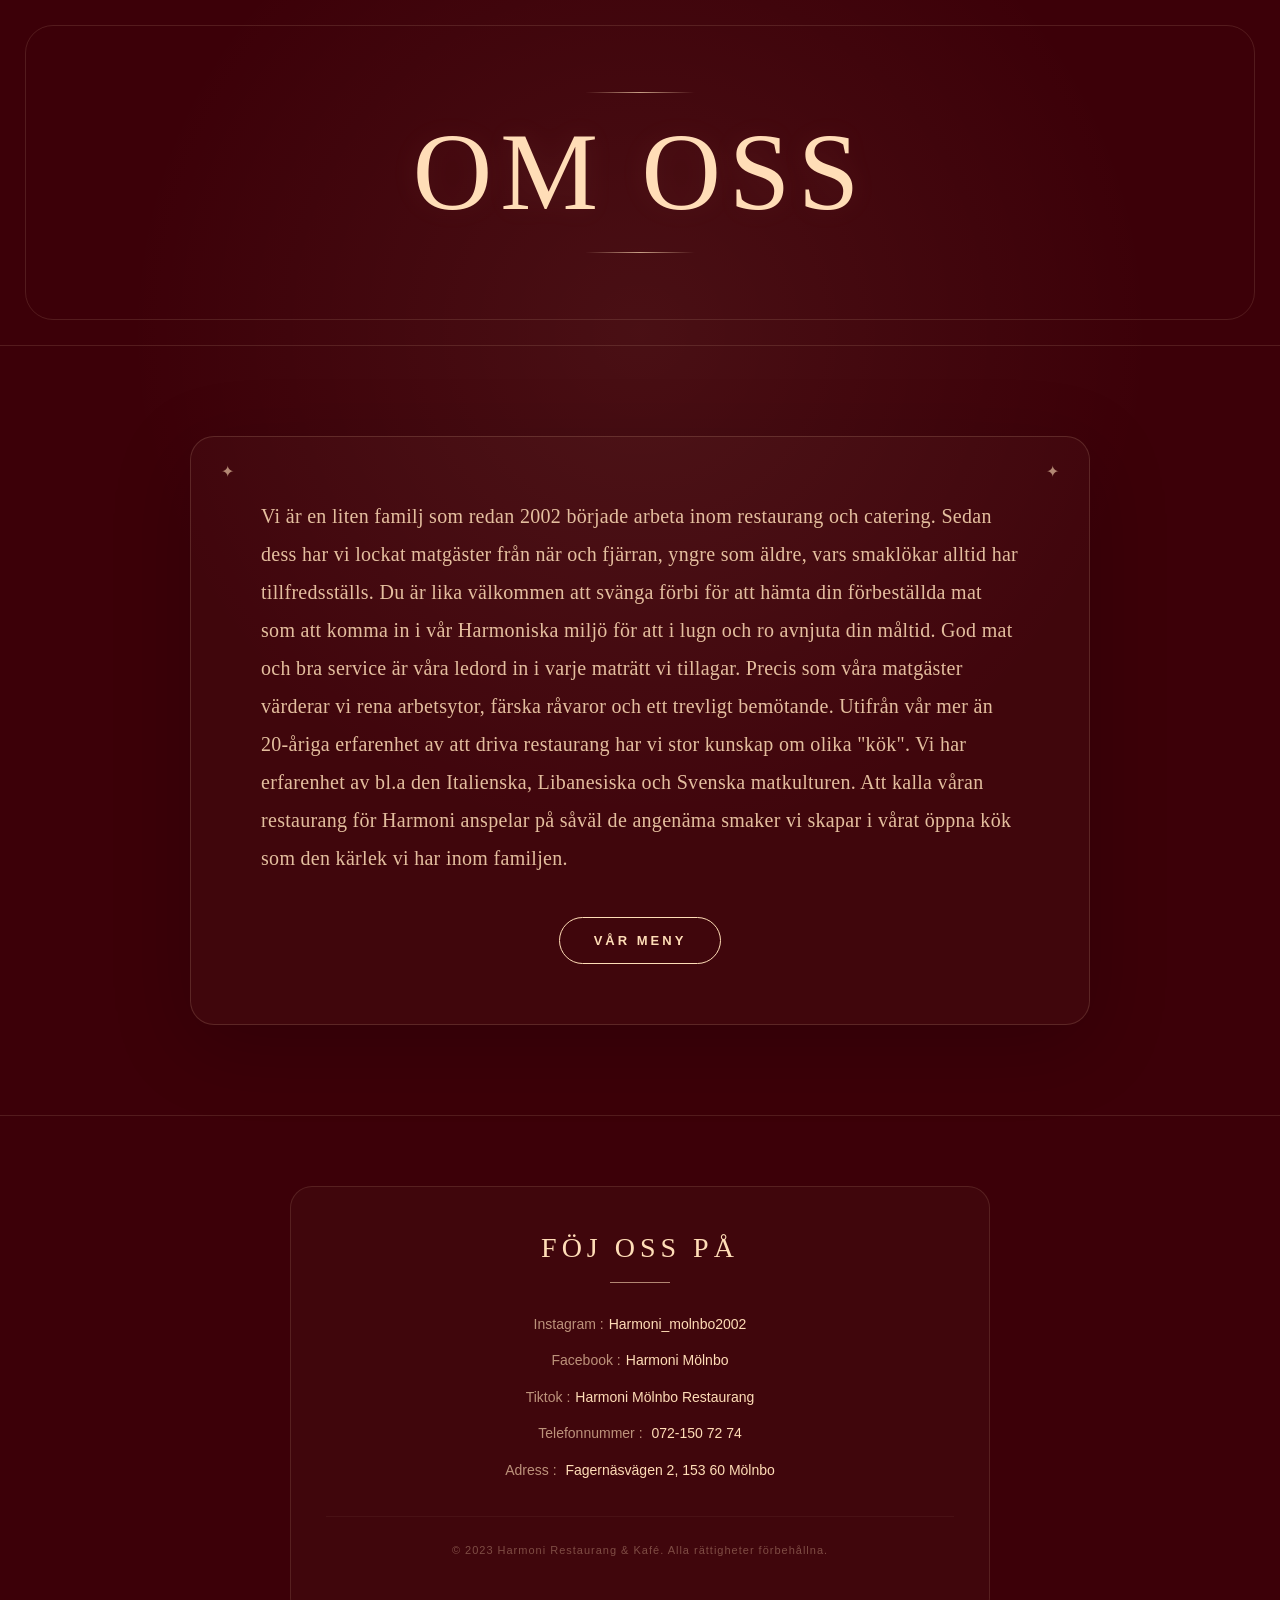
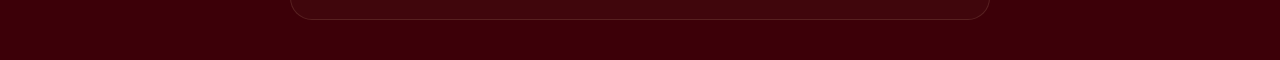
==== om-oss.html @ 75c51c8d "om oss" ====
<!DOCTYPE html>
<html lang="sv">
<head>
    <meta charset="UTF-8">
    <meta name="viewport" content="width=device-width, initial-scale=1.0">

    <title>Harmoni Restaurang & Kafé</title>

    <link rel="icon" type="image/x-icon" href="LOGO.png">
    <link rel="stylesheet" href="style.css">
</head>
<body>
    <header>
        <div class="brand">
            <h1>Om Oss</h1>
        </div>
    </header>
    <main>
        <section>
            <p>Vi är en liten familj som redan 2002 började arbeta inom restaurang och
            catering. Sedan dess har vi lockat matgäster från när och fjärran, yngre
            som äldre, vars smaklökar alltid har tillfredsställs.
            Du är lika välkommen att svänga förbi för att hämta din förbeställda mat
            som att komma in i vår Harmoniska miljö för att i lugn och ro avnjuta din
            måltid.
            God mat och bra service är våra ledord in i varje maträtt vi tillagar.
            Precis som våra matgäster värderar vi rena arbetsytor, färska råvaror
            och ett trevligt bemötande. Utifrån vår mer än 20-åriga erfarenhet av att
            driva restaurang har vi stor kunskap om olika "kök". Vi har erfarenhet
            av bl.a den Italienska, Libanesiska och Svenska matkulturen.
            Att kalla våran restaurang för Harmoni anspelar på såväl de angenäma
            smaker vi skapar i vårat öppna kök som den kärlek vi har inom familjen.</p>
            <a href="..." class="meny">Vår meny</a>
        </section>
    </main>
    <footer>
        <div class="follow-card">
                <h3>föj oss på</h3>
                <p>Instagram :<a href="https://www.instagram.com/harmoni_molnbo2002?vrfl=MWJ5YnI5anM1MmVmbg==" target="_blank">Harmoni_molnbo2002</a></p>
                <p>Facebook :<a href="https://www.facebook.com/share/14xSgZM97Tg/" target="_blank">Harmoni Mölnbo</a></p>
                <p>Tiktok :<a href="https://www.tiktok.com/@harmoni.mlnbo.res?is_from_webapp=1&sender_device=pc" target="_blank">Harmoni Mölnbo Restaurang</a></p>
                <p>Telefonnummer : <a href="tel:072-150 72 74">072-150 72 74</a></p>
                <p>Adress : <a href="https://maps.app.goo.gl/VzfkuZ7yirHvtqJ88" target="_blank">Fagernäsvägen 2, 153 60 Mölnbo</a></p>
                <p>&copy; 2023 Harmoni Restaurang & Kafé. Alla rättigheter förbehållna.</p>
            </div>
    </footer>
</body>
</html>
---- style.css ----
/* =========================================
   RESET
========================================= */

* {
    box-sizing: border-box;
    margin: 0;
    padding: 0;
}

html {
    scroll-behavior: smooth;
}

body {
    min-height: 100vh;

    background:
        radial-gradient(
            circle at 50% 45%,
            rgba(255, 221, 183, 0.07),
            transparent 35%
        ),
        #3C0008;

    color: #ffddb7;

    font-family:
        "Georgia",
        "Times New Roman",
        serif;

    overflow-x: hidden;
}


/* =========================================
   HERO
========================================= */

.hero {

    min-height: 520px;
    width: 100%;

    position: relative;

    display: grid;

    grid-template-columns:
        minmax(250px, 1fr)
        280px
        minmax(250px, 1fr);

    grid-template-rows:
        1fr
        auto;

    align-items: center;

    padding:
        70px
        clamp(30px, 7vw, 120px);

    isolation: isolate;

    overflow: hidden;
}


/* =========================================
   BACKGROUND
========================================= */

.hero::before {

    content: "";

    position: absolute;

    inset: 25px;

    border: 1px solid
        rgba(255, 221, 183, 0.12);

    border-radius: 28px;

    pointer-events: none;

    z-index: -1;
}


.hero::after {

    content: "";

    position: absolute;

    width: 700px;
    height: 700px;

    left: 50%;
    top: 50%;

    transform:
        translate(-50%, -50%);

    border-radius: 50%;

    border: 1px solid
        rgba(255, 221, 183, 0.04);

    box-shadow:
        0 0 100px
        rgba(255, 221, 183, 0.04);

    pointer-events: none;

    z-index: -1;
}


/* =========================================
   LEFT + RIGHT BRAND
========================================= */

.brand {

    display: flex;

    flex-direction: column;

    gap: 8px;

    animation:
        fadeUp 1s ease both;
}


.brand-left {

    grid-column: 1;

    text-align: right;

    padding-right: 45px;

    align-items: flex-end;
}


.brand-right {

    grid-column: 3;

    text-align: left;

    padding-left: 45px;

    align-items: flex-start;

    animation-delay: .15s;
}


/* =========================================
   SMALL TEXT
========================================= */

.small-text {

    font-family: Arial, Helvetica, sans-serif;

    font-size: 11px;

    letter-spacing: 5px;

    font-weight: 600;

    opacity: .65;
}


/* =========================================
   MAIN BRAND
========================================= */

.brand h1,
.brand h2 {

    font-size:
        clamp(34px, 5vw, 68px);

    line-height: .9;

    font-weight: 600;

    letter-spacing: 5px;

    color: #ffddb7;

    text-shadow:
        0 0 25px
        rgba(255, 221, 183, .08);
}


.brand h2 {

    font-size:
        clamp(32px, 4.5vw, 58px);

    letter-spacing: 3px;
}


/* =========================================
   LOCATION
========================================= */

.location {

    font-family: Arial, Helvetica, sans-serif;

    font-size: 13px;

    letter-spacing: 7px;

    opacity: .75;
}


/* =========================================
   LOGO
========================================= */

.logo-wrapper {

    grid-column: 2;
    grid-row: 1;

    width: 280px;
    height: 280px;

    position: relative;

    display: flex;

    justify-content: center;
    align-items: center;

    animation:
        logoAppear 1.2s cubic-bezier(.2,.8,.2,1)
        both;
}


/* =========================================
   LOGO IMAGE
========================================= */

.logo {

    width: 215px;
    height: 215px;

    border-radius: 50%;

    overflow: hidden;

    position: relative;

    z-index: 3;

    background: #3C0008;

    display: flex;

    justify-content: center;
    align-items: center;

    box-shadow:
        0 0 0 1px
        rgba(255, 221, 183, .35),

        0 0 45px
        rgba(255, 221, 183, .08);

    transition:
        transform .5s ease,
        box-shadow .5s ease;
}


.logo img {

    width: 100%;
    height: 100%;

    object-fit: cover;

    display: block;

    transition:
        transform .6s ease;
}


/* =========================================
   LOGO HOVER
========================================= */

.logo:hover {

    transform: scale(1.04);

    box-shadow:
        0 0 0 1px
        rgba(255, 221, 183, .7),

        0 0 65px
        rgba(255, 221, 183, .16);
}


.logo:hover img {

    transform: scale(1.05);
}


/* =========================================
   DECORATIVE RINGS
========================================= */

.logo-ring {

    position: absolute;

    border-radius: 50%;

    pointer-events: none;
}


.ring-outer {

    width: 270px;
    height: 270px;

    border:
        1px solid
        rgba(255, 221, 183, .55);

    animation:
        rotateSlow 30s linear infinite;
}


.ring-inner {

    width: 245px;
    height: 245px;

    border:
        1px dashed
        rgba(255, 221, 183, .25);
}


/* =========================================
   SMALL DECORATIVE DOTS
========================================= */

.logo-wrapper::before,
.logo-wrapper::after {

    content: "✦";

    position: absolute;

    color: #ffddb7;

    font-size: 12px;

    opacity: .6;

    z-index: 5;
}


.logo-wrapper::before {

    left: 3px;
    top: 50%;

    transform: translateY(-50%);
}


.logo-wrapper::after {

    right: 3px;
    top: 50%;

    transform: translateY(-50%);
}


/* =========================================
   SINCE
========================================= */

.since {

    grid-column: 1 / 4;
    grid-row: 2;

    display: flex;

    justify-content: center;
    align-items: center;

    gap: 18px;

    margin-top: 55px;

    animation:
        fadeUp 1s ease .3s both;
}


.line {

    width: clamp(50px, 10vw, 140px);

    height: 1px;

    background:
        linear-gradient(
            to right,
            transparent,
            rgba(255, 221, 183, .55)
        );
}


.line:last-child {

    background:
        linear-gradient(
            to left,
            transparent,
            rgba(255, 221, 183, .55)
        );
}


.since-content {

    display: flex;

    align-items: center;

    gap: 12px;
}


.since-content span {

    font-family: Arial, Helvetica, sans-serif;

    font-size: 10px;

    letter-spacing: 4px;

    opacity: .65;
}


.since-content strong {

    font-size: 20px;

    letter-spacing: 4px;

    font-weight: 500;
}


/* =========================================
   ANIMATIONS
========================================= */

@keyframes fadeUp {

    from {

        opacity: 0;

        transform:
            translateY(20px);
    }

    to {

        opacity: 1;

        transform:
            translateY(0);
    }
}


@keyframes logoAppear {

    from {

        opacity: 0;

        transform:
            scale(.7)
            rotate(-8deg);
    }

    to {

        opacity: 1;

        transform:
            scale(1)
            rotate(0);
    }
}


@keyframes rotateSlow {

    from {
        transform: rotate(0deg);
    }

    to {
        transform: rotate(360deg);
    }
}


/* =========================================
   TABLET
========================================= */

@media (max-width: 900px) {

    .hero {

        grid-template-columns:
            1fr 190px 1fr;

        padding:
            55px 25px;
    }


    .logo-wrapper {

        width: 190px;
        height: 190px;
    }


    .logo {

        width: 145px;
        height: 145px;
    }


    .ring-outer {

        width: 180px;
        height: 180px;
    }


    .ring-inner {

        width: 165px;
        height: 165px;
    }


    .brand-left {

        padding-right: 20px;
    }


    .brand-right {

        padding-left: 20px;
    }


    .brand h1,
    .brand h2 {

        font-size: 32px;
    }


    .location {

        font-size: 10px;

        letter-spacing: 4px;
    }
}


/* =========================================
   MOBILE
========================================= */

@media (max-width: 600px) {

    .hero {

        min-height: 650px;

        display: flex;

        flex-direction: column;

        justify-content: center;

        gap: 25px;

        padding:
            55px 20px;
    }


    .brand {

        width: 100%;

        align-items: center !important;

        text-align: center !important;

        padding: 0 !important;
    }


    .brand-left {

        order: 1;
    }


    .logo-wrapper {

        order: 2;

        width: 190px;
        height: 190px;
    }


    .brand-right {

        order: 3;
    }


    .since {

        order: 4;

        width: 100%;

        margin-top: 10px;
    }


    .brand h1,
    .brand h2 {

        font-size: 38px;

        letter-spacing: 4px;
    }


    .small-text {

        font-size: 9px;

        letter-spacing: 4px;
    }


    .location {

        font-size: 10px;

        letter-spacing: 5px;
    }


    .logo {

        width: 145px;
        height: 145px;
    }


    .ring-outer {

        width: 180px;
        height: 180px;
    }


    .ring-inner {

        width: 165px;
        height: 165px;
    }


    .since {

        gap: 10px;
    }


    .line {

        width: 45px;
    }


    .since-content span {

        font-size: 8px;
    }


    .since-content strong {

        font-size: 16px;
    }


    .hero::before {

        inset: 12px;

        border-radius: 20px;
    }
}


/* =========================================
   VERY SMALL PHONES
========================================= */

@media (max-width: 380px) {

    .hero {

        min-height: 600px;
    }


    .brand h1,
    .brand h2 {

        font-size: 31px;
    }


    .logo-wrapper {

        width: 165px;
        height: 165px;
    }


    .logo {

        width: 125px;
        height: 125px;
    }


    .ring-outer {

        width: 155px;
        height: 155px;
    }


    .ring-inner {

        width: 140px;
        height: 140px;
    }
}
/* =========================================
   RESET
========================================= */

* {
    box-sizing: border-box;
    margin: 0;
    padding: 0;
}

html {
    scroll-behavior: smooth;
}

body {
    min-height: 100vh;

    background:
        radial-gradient(
            circle at 50% 20%,
            rgba(255, 221, 183, 0.07),
            transparent 35%
        ),
        #3C0008;

    color: #ffddb7;

    font-family:
        Georgia,
        "Times New Roman",
        serif;

    overflow-x: hidden;
}


/* =========================================
   HEADER
========================================= */

header {
    min-height: 300px;

    display: flex;
    justify-content: center;
    align-items: center;

    position: relative;

    padding: 70px 30px;

    text-align: center;

    border-bottom: 1px solid
        rgba(255, 221, 183, 0.12);
}


/* Decorative frame */

header::before {
    content: "";

    position: absolute;

    inset: 25px;

    border: 1px solid
        rgba(255, 221, 183, 0.12);

    border-radius: 28px;

    pointer-events: none;
}


/* =========================================
   TITLE
========================================= */

.brand {
    position: relative;
    z-index: 2;

    animation:
        fadeUp 1s ease both;
}

.brand h1 {
    font-size:
        clamp(55px, 9vw, 110px);

    font-weight: 500;

    letter-spacing: 8px;

    text-transform: uppercase;

    color: #ffddb7;

    text-shadow:
        0 0 30px
        rgba(255, 221, 183, 0.08);
}


/* Decorative lines around title */

.brand::before,
.brand::after {
    content: "";

    display: block;

    width: 110px;
    height: 1px;

    margin: 22px auto;

    background:
        linear-gradient(
            to right,
            transparent,
            rgba(255, 221, 183, 0.7),
            transparent
        );
}


/* =========================================
   MAIN
========================================= */

main {
    width: 100%;

    padding:
        90px
        8%;

    display: flex;

    justify-content: center;
}


/* =========================================
   ABOUT SECTION
========================================= */

section {
    width: min(900px, 100%);

    position: relative;

    padding:
        60px
        clamp(25px, 6vw, 70px);

    text-align: center;

    background:
        rgba(255, 221, 183, 0.025);

    border:
        1px solid
        rgba(255, 221, 183, 0.15);

    border-radius: 24px;

    box-shadow:
        0 20px 80px
        rgba(0, 0, 0, 0.18);

    animation:
        fadeUp 1s ease .15s both;
}


/* Decorative corners */

section::before,
section::after {
    content: "✦";

    position: absolute;

    font-size: 16px;

    color: #ffddb7;

    opacity: .6;
}

section::before {
    top: 25px;
    left: 30px;
}

section::after {
    top: 25px;
    right: 30px;
}


/* =========================================
   TEXT
========================================= */

section p {
    font-size:
        clamp(17px, 2vw, 20px);

    line-height: 1.9;

    letter-spacing: .3px;

    color:
        rgba(255, 221, 183, 0.86);

    text-align: left;
}


/* =========================================
   MENU BUTTON
========================================= */

.meny {
    display: inline-flex;

    align-items: center;
    justify-content: center;

    margin-top: 40px;

    padding:
        15px 34px;

    border:
        1px solid
        #ffddb7;

    border-radius: 50px;

    color: #ffddb7;

    text-decoration: none;

    font-family: Arial, Helvetica, sans-serif;

    font-size: 13px;

    font-weight: 600;

    letter-spacing: 3px;

    text-transform: uppercase;

    transition:
        background .3s ease,
        color .3s ease,
        transform .3s ease,
        box-shadow .3s ease;
}


.meny:hover {
    background: #ffddb7;

    color: #3C0008;

    transform: translateY(-3px);

    box-shadow:
        0 10px 30px
        rgba(255, 221, 183, .15);
}


/* =========================================
   FOOTER
========================================= */

footer {
    width: 100%;

    padding:
        70px 8% 40px;

    border-top:
        1px solid
        rgba(255, 221, 183, .12);

    position: relative;
}


/* =========================================
   FOLLOW CARD
========================================= */

.follow-card {
    width: min(700px, 100%);

    margin: auto;

    padding:
        45px 35px;

    text-align: center;

    background:
        rgba(255, 221, 183, 0.025);

    border:
        1px solid
        rgba(255, 221, 183, .12);

    border-radius: 22px;

    animation:
        fadeUp 1s ease .3s both;
}


/* =========================================
   FOLLOW TITLE
========================================= */

.follow-card h3 {
    margin-bottom: 30px;

    font-size: 28px;

    font-weight: 500;

    letter-spacing: 5px;

    text-transform: uppercase;
}


.follow-card h3::after {
    content: "";

    display: block;

    width: 60px;
    height: 1px;

    margin: 18px auto 0;

    background: #ffddb7;

    opacity: .6;
}


/* =========================================
   FOOTER TEXT
========================================= */

.follow-card p {
    margin: 14px 0;

    font-family: Arial, Helvetica, sans-serif;

    font-size: 14px;

    line-height: 1.6;

    color:
        rgba(255, 221, 183, .65);
}


/* =========================================
   LINKS
========================================= */

.follow-card a {
    color: #ffddb7;

    text-decoration: none;

    margin-left: 5px;

    transition:
        opacity .25s ease;
}


.follow-card a:hover {
    opacity: .6;
}


/* =========================================
   COPYRIGHT
========================================= */

.follow-card p:last-child {
    margin-top: 35px;

    padding-top: 25px;

    border-top:
        1px solid
        rgba(255, 221, 183, .1);

    font-size: 11px;

    letter-spacing: 1px;

    opacity: .5;
}


/* =========================================
   ANIMATION
========================================= */

@keyframes fadeUp {

    from {
        opacity: 0;

        transform:
            translateY(25px);
    }

    to {
        opacity: 1;

        transform:
            translateY(0);
    }
}


/* =========================================
   TABLET
========================================= */

@media (max-width: 700px) {

    header {
        min-height: 240px;

        padding: 50px 20px;
    }

    header::before {
        inset: 15px;

        border-radius: 18px;
    }

    .brand h1 {
        font-size: 48px;

        letter-spacing: 5px;
    }

    main {
        padding:
            55px 20px;
    }

    section {
        padding:
            40px 25px;
    }

    section p {
        font-size: 16px;

        line-height: 1.8;
    }

    footer {
        padding:
            50px 20px 30px;
    }
}


/* =========================================
   PHONE
========================================= */

@media (max-width: 450px) {

    header {
        min-height: 210px;
    }

    .brand h1 {
        font-size: 38px;

        letter-spacing: 4px;
    }

    .brand::before,
    .brand::after {
        width: 70px;

        margin: 15px auto;
    }

    main {
        padding:
            35px 12px;
    }

    section {
        padding:
            35px 20px;

        border-radius: 18px;
    }

    section::before {
        left: 18px;
    }

    section::after {
        right: 18px;
    }

    section p {
        font-size: 15px;

        line-height: 1.75;
    }

    .meny {
        width: 100%;

        padding:
            14px 20px;
    }

    footer {
        padding:
            35px 12px 25px;
    }

    .follow-card {
        padding:
            35px 18px;
    }

    .follow-card h3 {
        font-size: 22px;

        letter-spacing: 3px;
    }

    .follow-card p {
        font-size: 13px;

        word-break: break-word;
    }
}
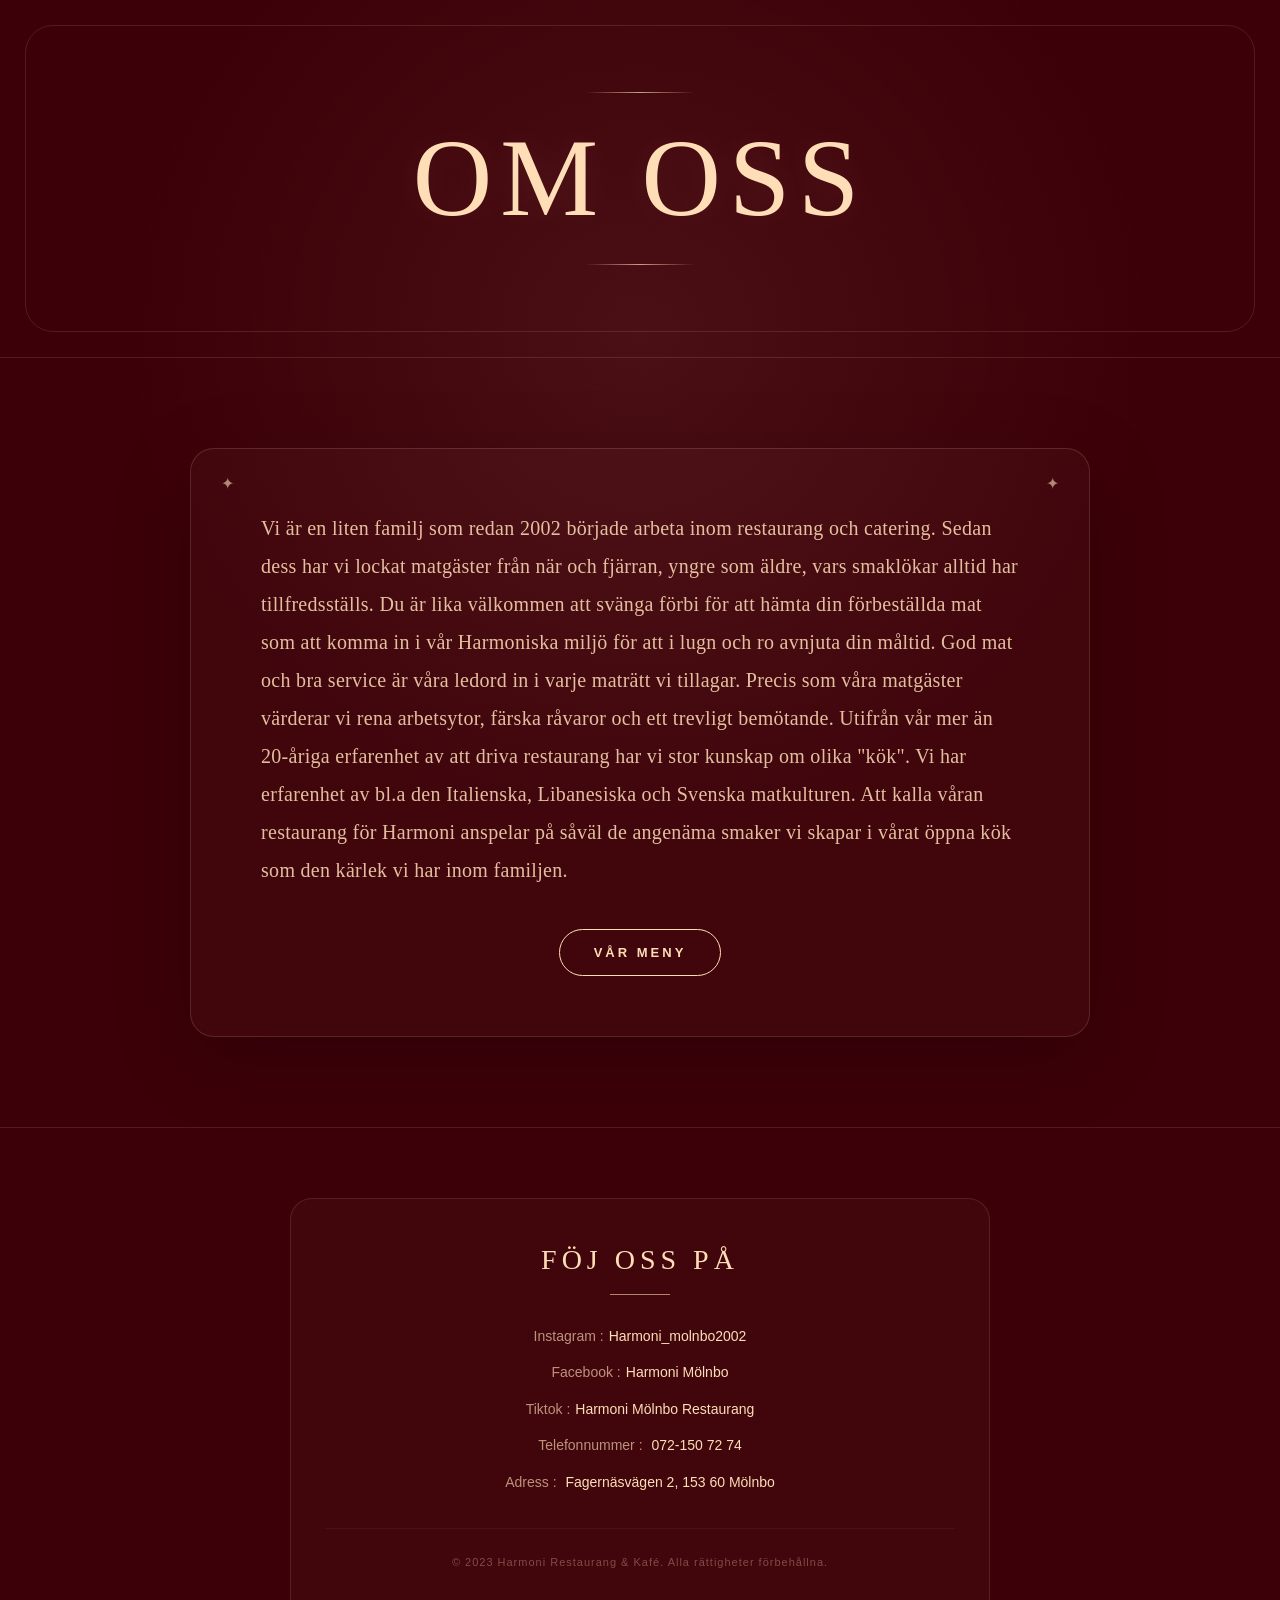
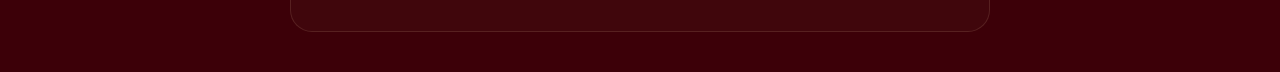
==== commit 304447cf: "mer info" ====
--- a/om-oss.html
+++ b/om-oss.html
@@ -7,7 +7,7 @@
     <title>Harmoni Restaurang & Kafé</title>
 
     <link rel="icon" type="image/x-icon" href="LOGO.png">
-    <link rel="stylesheet" href="style.css">
+    <link rel="stylesheet"s href="om-oss.css">
 </head>
 <body>
     <header>
@@ -17,7 +17,10 @@
     </header>
     <main>
         <section>
-            <p>Vi är en liten familj som redan 2002 började arbeta inom restaurang och
+            <p>
+                
+                
+                Vi är en liten familj som redan 2002 började arbeta inom restaurang och
             catering. Sedan dess har vi lockat matgäster från när och fjärran, yngre
             som äldre, vars smaklökar alltid har tillfredsställs.
             Du är lika välkommen att svänga förbi för att hämta din förbeställda mat
--- a/om-oss.css
+++ b/om-oss.css
@@ -0,0 +1,566 @@
+/* =========================================
+   RESET
+========================================= */
+
+* {
+    box-sizing: border-box;
+    margin: 0;
+    padding: 0;
+}
+
+html {
+    scroll-behavior: smooth;
+}
+
+body {
+    min-height: 100vh;
+
+    background:
+        radial-gradient(
+            circle at 50% 20%,
+            rgba(255, 221, 183, 0.07),
+            transparent 35%
+        ),
+        #3C0008;
+
+    color: #ffddb7;
+
+    font-family:
+        Georgia,
+        "Times New Roman",
+        serif;
+
+    overflow-x: hidden;
+}
+
+
+/* =========================================
+   HEADER
+========================================= */
+
+header {
+    min-height: 300px;
+
+    display: flex;
+    justify-content: center;
+    align-items: center;
+
+    position: relative;
+
+    padding: 70px 30px;
+
+    text-align: center;
+
+    border-bottom: 1px solid
+        rgba(255, 221, 183, 0.12);
+}
+
+
+/* Decorative frame */
+
+header::before {
+    content: "";
+
+    position: absolute;
+
+    inset: 25px;
+
+    border: 1px solid
+        rgba(255, 221, 183, 0.12);
+
+    border-radius: 28px;
+
+    pointer-events: none;
+}
+
+
+/* =========================================
+   TITLE
+========================================= */
+
+.brand {
+    position: relative;
+    z-index: 2;
+
+    animation:
+        fadeUp 1s ease both;
+}
+
+.brand h1 {
+    font-size:
+        clamp(55px, 9vw, 110px);
+
+    font-weight: 500;
+
+    letter-spacing: 8px;
+
+    text-transform: uppercase;
+
+    color: #ffddb7;
+
+    text-shadow:
+        0 0 30px
+        rgba(255, 221, 183, 0.08);
+}
+
+
+/* Decorative lines around title */
+
+.brand::before,
+.brand::after {
+    content: "";
+
+    display: block;
+
+    width: 110px;
+    height: 1px;
+
+    margin: 22px auto;
+
+    background:
+        linear-gradient(
+            to right,
+            transparent,
+            rgba(255, 221, 183, 0.7),
+            transparent
+        );
+}
+
+
+/* =========================================
+   MAIN
+========================================= */
+
+main {
+    width: 100%;
+
+    padding:
+        90px
+        8%;
+
+    display: flex;
+
+    justify-content: center;
+}
+
+
+/* =========================================
+   ABOUT SECTION
+========================================= */
+
+section {
+    width: min(900px, 100%);
+
+    position: relative;
+
+    padding:
+        60px
+        clamp(25px, 6vw, 70px);
+
+    text-align: center;
+
+    background:
+        rgba(255, 221, 183, 0.025);
+
+    border:
+        1px solid
+        rgba(255, 221, 183, 0.15);
+
+    border-radius: 24px;
+
+    box-shadow:
+        0 20px 80px
+        rgba(0, 0, 0, 0.18);
+
+    animation:
+        fadeUp 1s ease .15s both;
+}
+
+
+/* Decorative corners */
+
+section::before,
+section::after {
+    content: "✦";
+
+    position: absolute;
+
+    font-size: 16px;
+
+    color: #ffddb7;
+
+    opacity: .6;
+}
+
+section::before {
+    top: 25px;
+    left: 30px;
+}
+
+section::after {
+    top: 25px;
+    right: 30px;
+}
+
+
+/* =========================================
+   TEXT
+========================================= */
+
+section p {
+    font-size:
+        clamp(17px, 2vw, 20px);
+
+    line-height: 1.9;
+
+    letter-spacing: .3px;
+
+    color:
+        rgba(255, 221, 183, 0.86);
+
+    text-align: left;
+}
+
+
+/* =========================================
+   MENU BUTTON
+========================================= */
+
+.meny {
+    display: inline-flex;
+
+    align-items: center;
+    justify-content: center;
+
+    margin-top: 40px;
+
+    padding:
+        15px 34px;
+
+    border:
+        1px solid
+        #ffddb7;
+
+    border-radius: 50px;
+
+    color: #ffddb7;
+
+    text-decoration: none;
+
+    font-family: Arial, Helvetica, sans-serif;
+
+    font-size: 13px;
+
+    font-weight: 600;
+
+    letter-spacing: 3px;
+
+    text-transform: uppercase;
+
+    transition:
+        background .3s ease,
+        color .3s ease,
+        transform .3s ease,
+        box-shadow .3s ease;
+}
+
+
+.meny:hover {
+    background: #ffddb7;
+
+    color: #3C0008;
+
+    transform: translateY(-3px);
+
+    box-shadow:
+        0 10px 30px
+        rgba(255, 221, 183, .15);
+}
+
+
+/* =========================================
+   FOOTER
+========================================= */
+
+footer {
+    width: 100%;
+
+    padding:
+        70px 8% 40px;
+
+    border-top:
+        1px solid
+        rgba(255, 221, 183, .12);
+
+    position: relative;
+}
+
+
+/* =========================================
+   FOLLOW CARD
+========================================= */
+
+.follow-card {
+    width: min(700px, 100%);
+
+    margin: auto;
+
+    padding:
+        45px 35px;
+
+    text-align: center;
+
+    background:
+        rgba(255, 221, 183, 0.025);
+
+    border:
+        1px solid
+        rgba(255, 221, 183, .12);
+
+    border-radius: 22px;
+
+    animation:
+        fadeUp 1s ease .3s both;
+}
+
+
+/* =========================================
+   FOLLOW TITLE
+========================================= */
+
+.follow-card h3 {
+    margin-bottom: 30px;
+
+    font-size: 28px;
+
+    font-weight: 500;
+
+    letter-spacing: 5px;
+
+    text-transform: uppercase;
+}
+
+
+.follow-card h3::after {
+    content: "";
+
+    display: block;
+
+    width: 60px;
+    height: 1px;
+
+    margin: 18px auto 0;
+
+    background: #ffddb7;
+
+    opacity: .6;
+}
+
+
+/* =========================================
+   FOOTER TEXT
+========================================= */
+
+.follow-card p {
+    margin: 14px 0;
+
+    font-family: Arial, Helvetica, sans-serif;
+
+    font-size: 14px;
+
+    line-height: 1.6;
+
+    color:
+        rgba(255, 221, 183, .65);
+}
+
+
+/* =========================================
+   LINKS
+========================================= */
+
+.follow-card a {
+    color: #ffddb7;
+
+    text-decoration: none;
+
+    margin-left: 5px;
+
+    transition:
+        opacity .25s ease;
+}
+
+
+.follow-card a:hover {
+    opacity: .6;
+}
+
+
+/* =========================================
+   COPYRIGHT
+========================================= */
+
+.follow-card p:last-child {
+    margin-top: 35px;
+
+    padding-top: 25px;
+
+    border-top:
+        1px solid
+        rgba(255, 221, 183, .1);
+
+    font-size: 11px;
+
+    letter-spacing: 1px;
+
+    opacity: .5;
+}
+
+
+/* =========================================
+   ANIMATION
+========================================= */
+
+@keyframes fadeUp {
+
+    from {
+        opacity: 0;
+
+        transform:
+            translateY(25px);
+    }
+
+    to {
+        opacity: 1;
+
+        transform:
+            translateY(0);
+    }
+}
+
+
+/* =========================================
+   TABLET
+========================================= */
+
+@media (max-width: 700px) {
+
+    header {
+        min-height: 240px;
+
+        padding: 50px 20px;
+    }
+
+    header::before {
+        inset: 15px;
+
+        border-radius: 18px;
+    }
+
+    .brand h1 {
+        font-size: 48px;
+
+        letter-spacing: 5px;
+    }
+
+    main {
+        padding:
+            55px 20px;
+    }
+
+    section {
+        padding:
+            40px 25px;
+    }
+
+    section p {
+        font-size: 16px;
+
+        line-height: 1.8;
+    }
+
+    footer {
+        padding:
+            50px 20px 30px;
+    }
+}
+
+
+/* =========================================
+   PHONE
+========================================= */
+
+@media (max-width: 450px) {
+
+    header {
+        min-height: 210px;
+    }
+
+    .brand h1 {
+        font-size: 38px;
+
+        letter-spacing: 4px;
+    }
+
+    .brand::before,
+    .brand::after {
+        width: 70px;
+
+        margin: 15px auto;
+    }
+
+    main {
+        padding:
+            35px 12px;
+    }
+
+    section {
+        padding:
+            35px 20px;
+
+        border-radius: 18px;
+    }
+
+    section::before {
+        left: 18px;
+    }
+
+    section::after {
+        right: 18px;
+    }
+
+    section p {
+        font-size: 15px;
+
+        line-height: 1.75;
+    }
+
+    .meny {
+        width: 100%;
+
+        padding:
+            14px 20px;
+    }
+
+    footer {
+        padding:
+            35px 12px 25px;
+    }
+
+    .follow-card {
+        padding:
+            35px 18px;
+    }
+
+    .follow-card h3 {
+        font-size: 22px;
+
+        letter-spacing: 3px;
+    }
+
+    .follow-card p {
+        font-size: 13px;
+
+        word-break: break-word;
+    }
+}
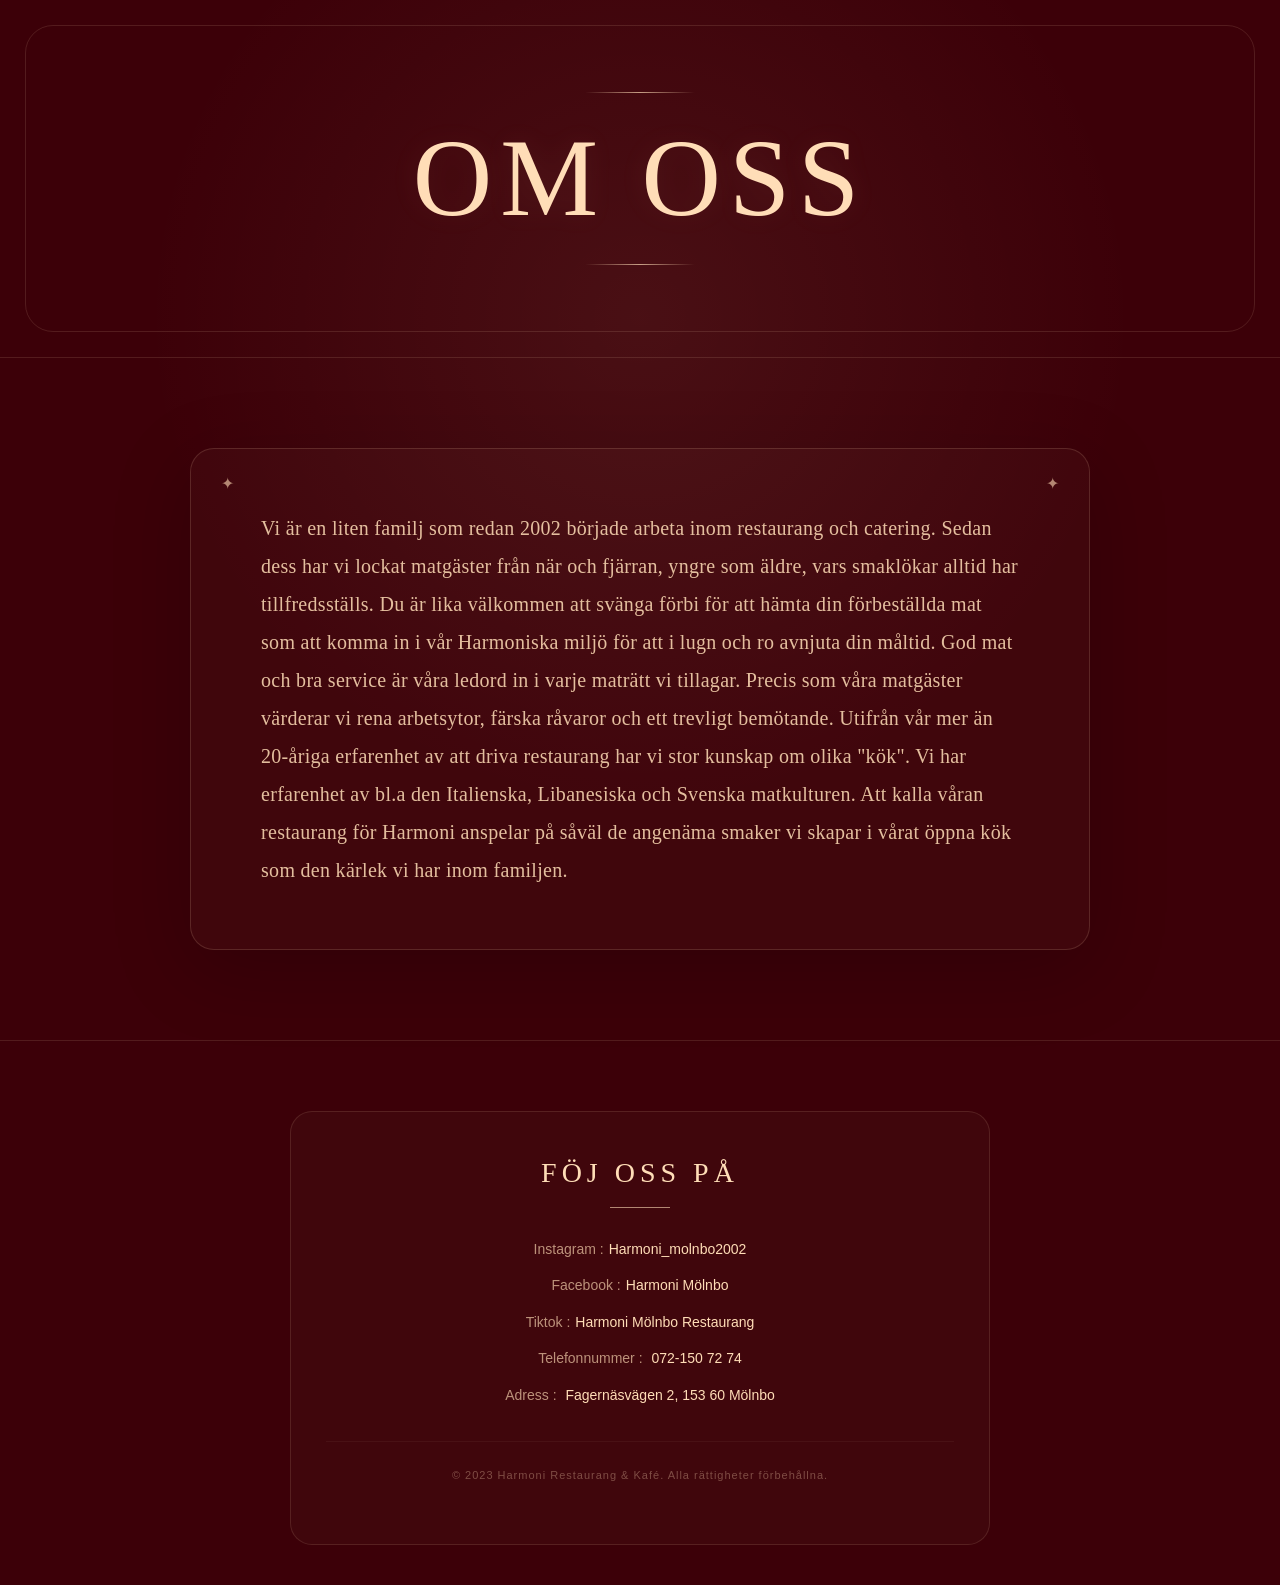
==== commit 21cb9cbd: "removed the meny button" ====
--- a/om-oss.html
+++ b/om-oss.html
@@ -4,7 +4,7 @@
     <meta charset="UTF-8">
     <meta name="viewport" content="width=device-width, initial-scale=1.0">
 
-    <title>Harmoni Restaurang & Kafé</title>
+    <title>Harmoni om oss</title>
 
     <link rel="icon" type="image/x-icon" href="LOGO.png">
     <link rel="stylesheet"s href="om-oss.css">
@@ -33,7 +33,7 @@
             av bl.a den Italienska, Libanesiska och Svenska matkulturen.
             Att kalla våran restaurang för Harmoni anspelar på såväl de angenäma
             smaker vi skapar i vårat öppna kök som den kärlek vi har inom familjen.</p>
-            <a href="..." class="meny">Vår meny</a>
+            <!--<a href="..." class="meny">Vår meny</a>-->
         </section>
     </main>
     <footer>
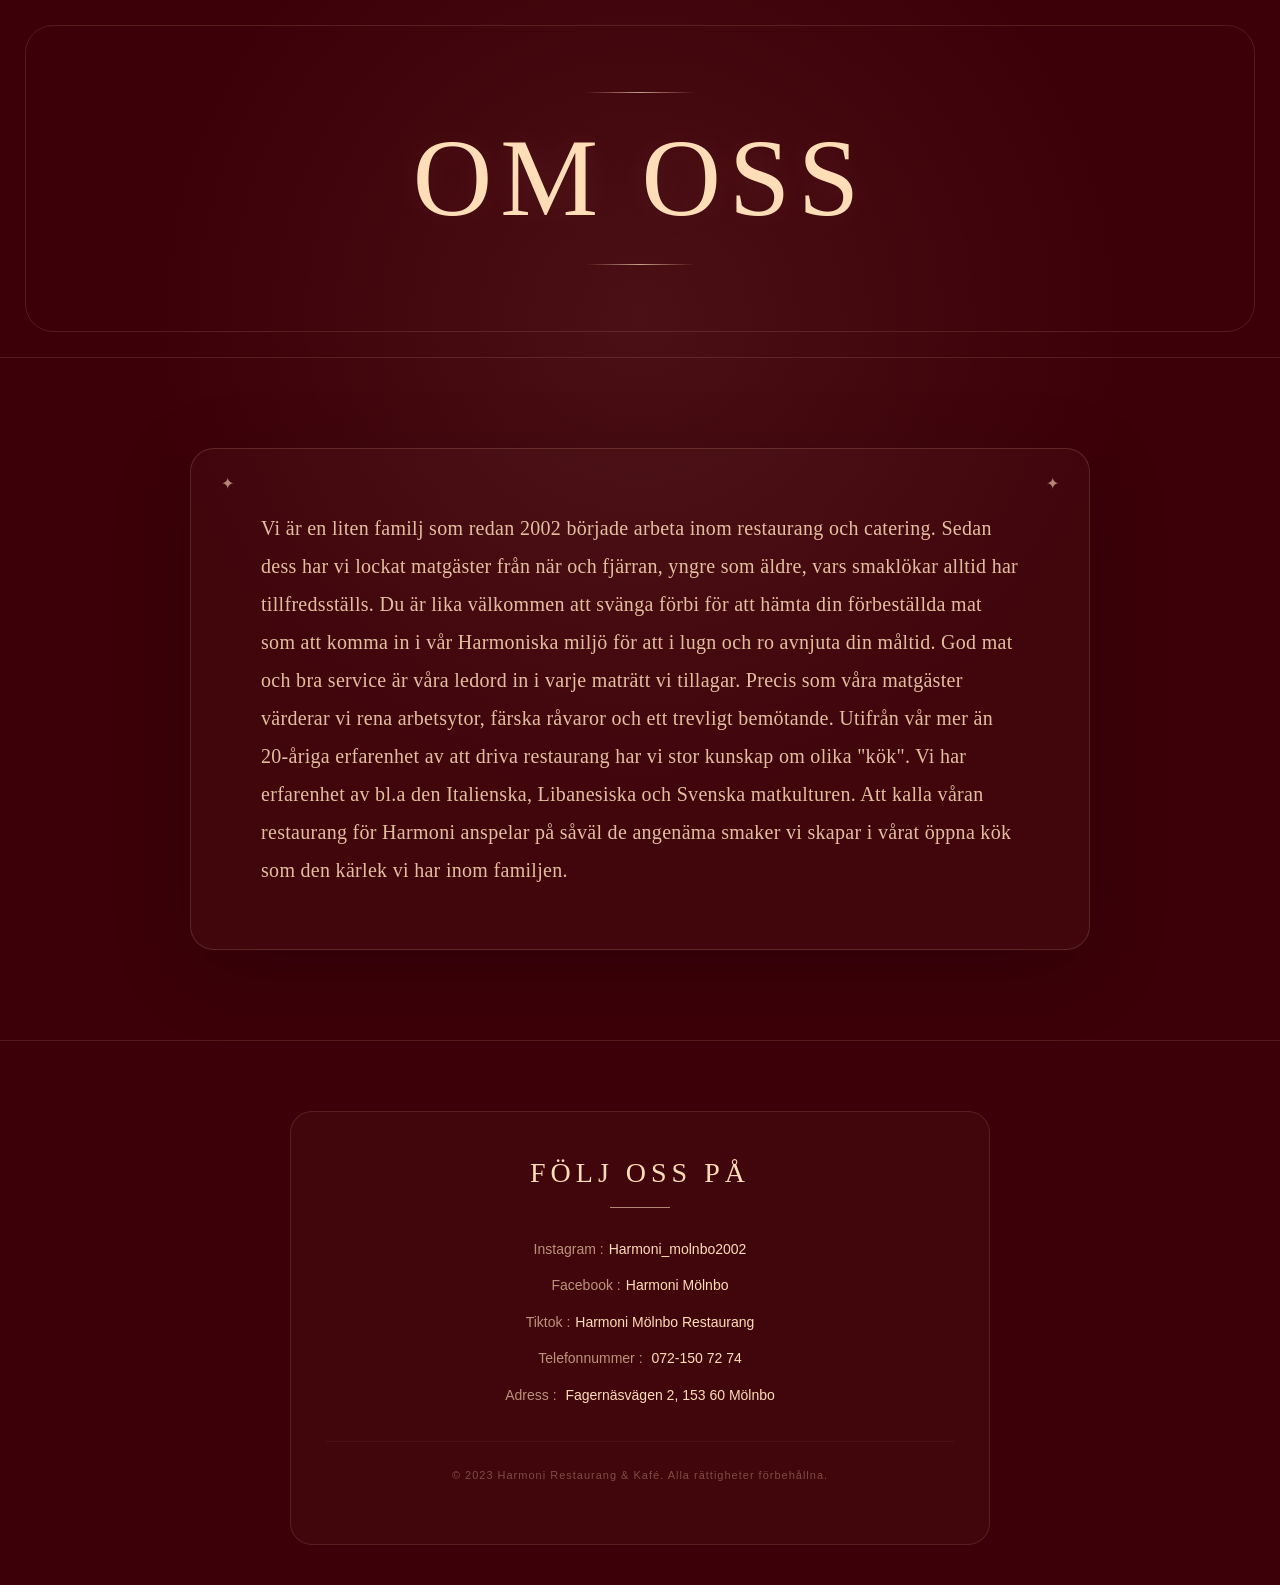
==== commit ab83390d: "följ oss" ====
--- a/om-oss.html
+++ b/om-oss.html
@@ -38,7 +38,7 @@
     </main>
     <footer>
         <div class="follow-card">
-                <h3>föj oss på</h3>
+                <h3>följ oss på</h3>
                 <p>Instagram :<a href="https://www.instagram.com/harmoni_molnbo2002?vrfl=MWJ5YnI5anM1MmVmbg==" target="_blank">Harmoni_molnbo2002</a></p>
                 <p>Facebook :<a href="https://www.facebook.com/share/14xSgZM97Tg/" target="_blank">Harmoni Mölnbo</a></p>
                 <p>Tiktok :<a href="https://www.tiktok.com/@harmoni.mlnbo.res?is_from_webapp=1&sender_device=pc" target="_blank">Harmoni Mölnbo Restaurang</a></p>
